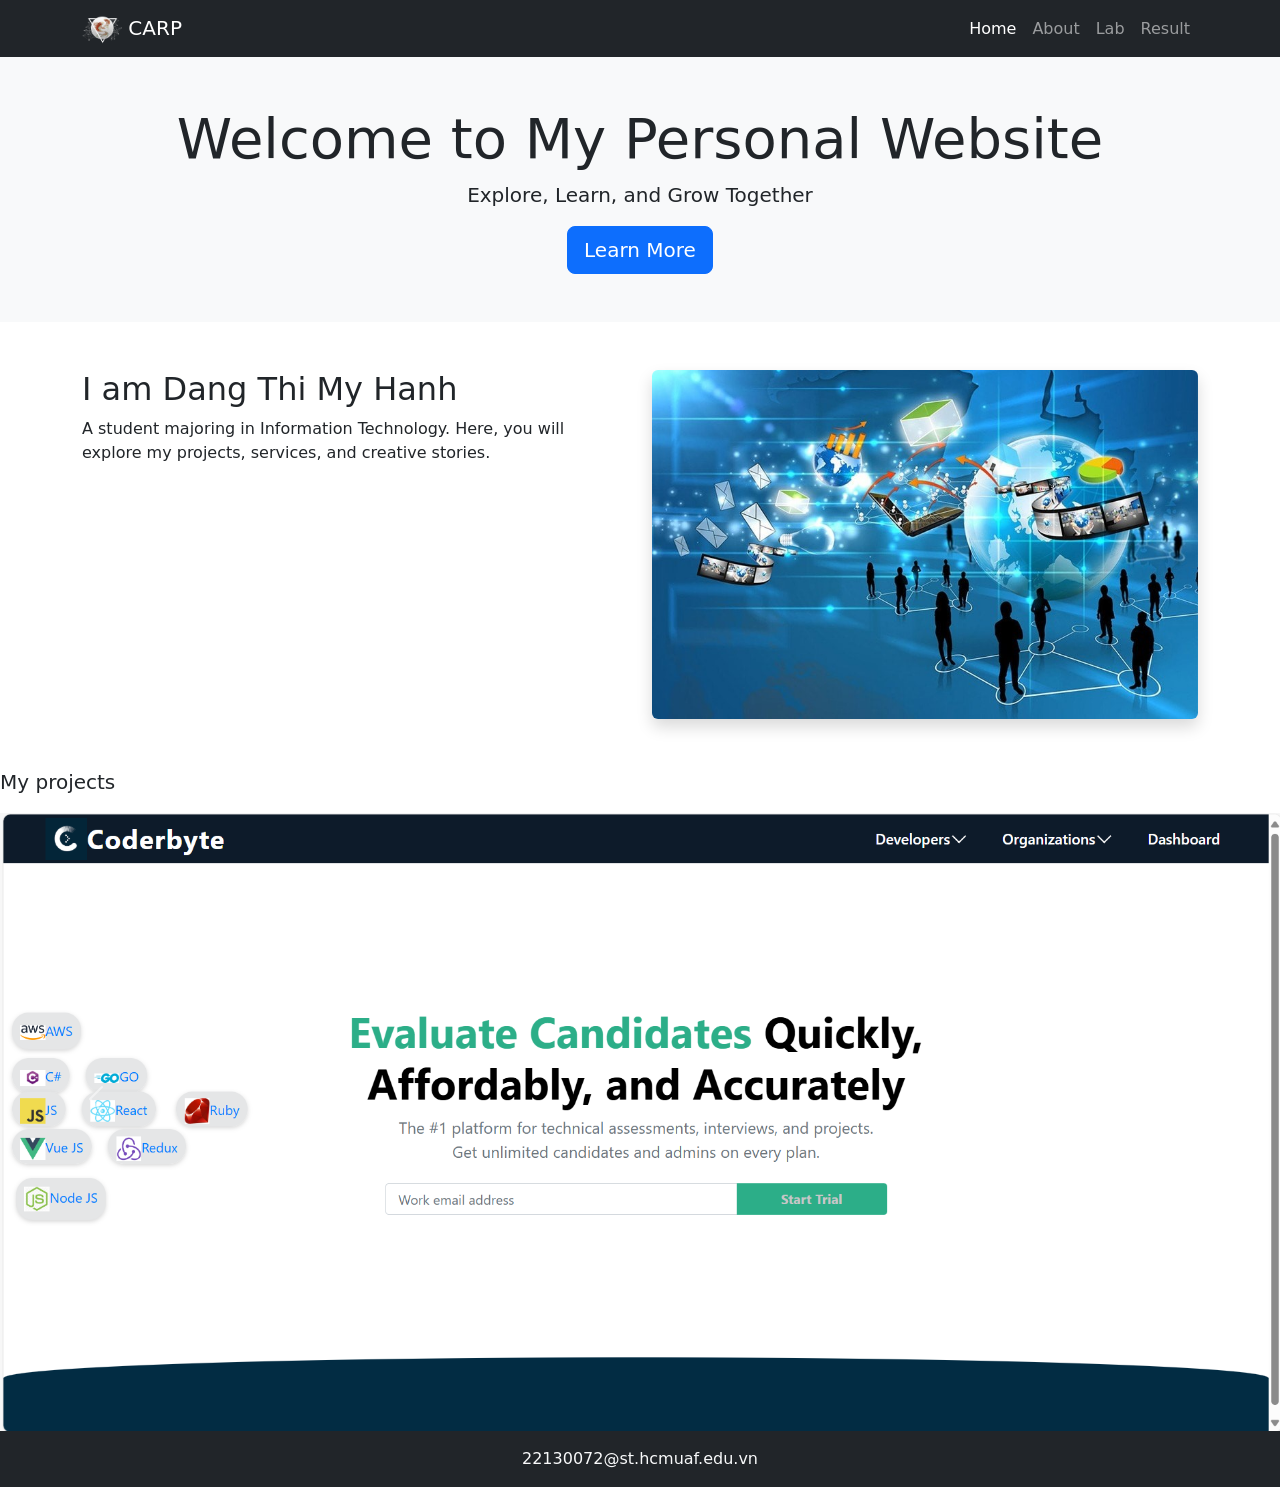
==== index.html @ aa40e4cd "Initial commit with my website files" ====
<!DOCTYPE html>
<html lang="vi">
<head>
    <meta charset="UTF-8">
    <meta name="viewport" content="width=device-width, initial-scale=1.0">
    <title>My Personal Website</title>
    <!-- Bootstrap CSS -->
    <link href="https://cdn.jsdelivr.net/npm/bootstrap@5.3.2/dist/css/bootstrap.min.css" rel="stylesheet">
    <link rel="stylesheet" href="style.css">
</head>
<body>
    <!-- Navbar -->
    <nav class="navbar navbar-expand-lg navbar-dark bg-dark">
        <div class="container">
            <a class="navbar-brand" href="index.html">
                <img src="img\logo2.png" alt="Logo" style="width: 40px;"> CARP
            </a>
            <button class="navbar-toggler" type="button" data-bs-toggle="collapse" data-bs-target="#navbarNav" aria-controls="navbarNav" aria-expanded="false" aria-label="Toggle navigation">
                <span class="navbar-toggler-icon"></span>
            </button>
            <div class="collapse navbar-collapse" id="navbarNav">
                <ul class="navbar-nav ms-auto">
                    <li class="nav-item"><a class="nav-link active" href="index.html">Home</a></li>
                    <li class="nav-item"><a class="nav-link" href="about.html">About</a></li>
                    <li class="nav-item"><a class="nav-link" href="lab.html">Lab</a></li>
                    <li class="nav-item"><a class="nav-link" href="result.html">Result</a></li>
                </ul>
            </div>
        </div>
    </nav>

    <!-- Hero Section -->
    <div class="bg-light text-center py-5">
        <div class="container">
            <h1 class="display-4">Welcome to My Personal Website</h1>
            <p class="lead">Explore, Learn, and Grow Together</p>
            <a href="about.html" class="btn btn-primary btn-lg">Learn More</a>
        </div>
    </div>

    <!-- Content Section -->
    <div class="container my-5">
        <div class="row">
            <div class="col-md-6">
                <h2>I am Dang Thi My Hanh</h2>
                <p>A student majoring in Information Technology. Here, you will explore my projects, services, and creative stories.</p>
            </div>
            <div class="col-md-6">
                <img src="img\img1.jpg" class="img-fluid rounded shadow" alt="About Image">
            </div>
        </div>
    </div>
    <div id="carouselExample" class="carousel slide" data-bs-ride="carousel">
        <div class="carousel-inner">
            <p class="lead">My projects</p>
            <div class="carousel-item active">
                <img src="img\img7.png" class="d-block w-100" alt="Slide 1">
            </div>
            <div class="carousel-item">
                <img src="img\img5.png" class="d-block w-100" alt="Slide 2">
            </div>
            <div class="carousel-item">
                <img src="img\img6.png" class="d-block w-100" alt="Slide 3">
            </div>
            <div class="carousel-item active">
                <img src="img\img7.png" class="d-block w-100" alt="Slide 1">
            </div>
        </div>
        <button class="carousel-control-prev" type="button" data-bs-target="#carouselExample" data-bs-slide="prev">
            <span class="carousel-control-prev-icon" aria-hidden="true"></span>
        </button>
        <button class="carousel-control-next" type="button" data-bs-target="#carouselExample" data-bs-slide="next">
            <span class="carousel-control-next-icon" aria-hidden="true"></span>
        </button>
    </div>
    

    <!-- Footer -->
    <footer class="bg-dark text-light text-center py-3">
        22130072@st.hcmuaf.edu.vn
    </footer>

    <!-- Bootstrap JS -->
    <script src="https://cdn.jsdelivr.net/npm/bootstrap@5.3.2/dist/js/bootstrap.bundle.min.js"></script>
</body>
</html>
---- style.css ----
.image-container {
    display: flex;
    flex-direction: column;
    width: 50%; 
    gap: 10px; 
}

.img-shadow{
    width: 180%; 
    height: auto; 
    transition: transform 0.3s ease, box-shadow 0.3s ease; /* Hiệu ứng khi hover */

}
.test-container{
    display: flex;
    flex-direction: column;
    width: 70%; 
}
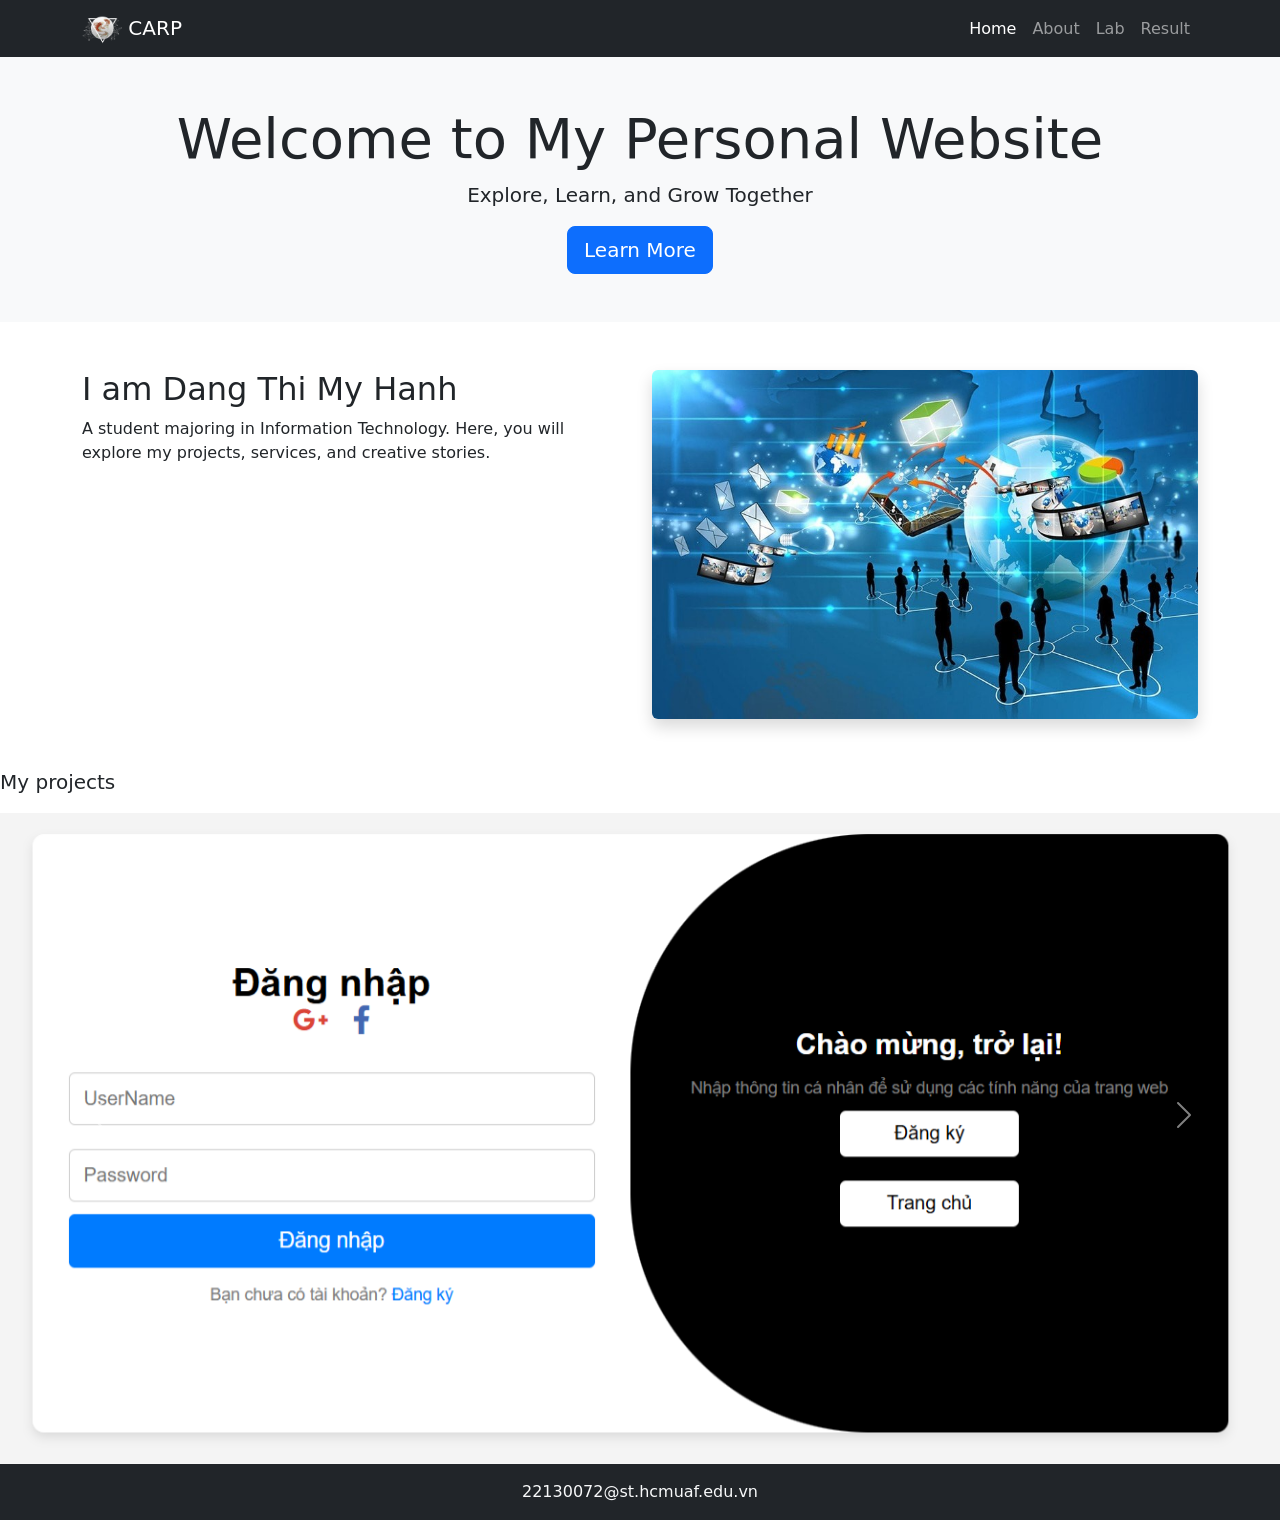
==== commit ac895c04: "Hanh" ====
--- a/index.html
+++ b/index.html
@@ -54,7 +54,7 @@
         <div class="carousel-inner">
             <p class="lead">My projects</p>
             <div class="carousel-item active">
-                <img src="img\img7.png" class="d-block w-100" alt="Slide 1">
+                <img src="img\img8.png" class="d-block w-100" alt="Slide 1">
             </div>
             <div class="carousel-item">
                 <img src="img\img5.png" class="d-block w-100" alt="Slide 2">
@@ -62,7 +62,7 @@
             <div class="carousel-item">
                 <img src="img\img6.png" class="d-block w-100" alt="Slide 3">
             </div>
-            <div class="carousel-item active">
+            <div class="carousel-item ">
                 <img src="img\img7.png" class="d-block w-100" alt="Slide 1">
             </div>
         </div>
